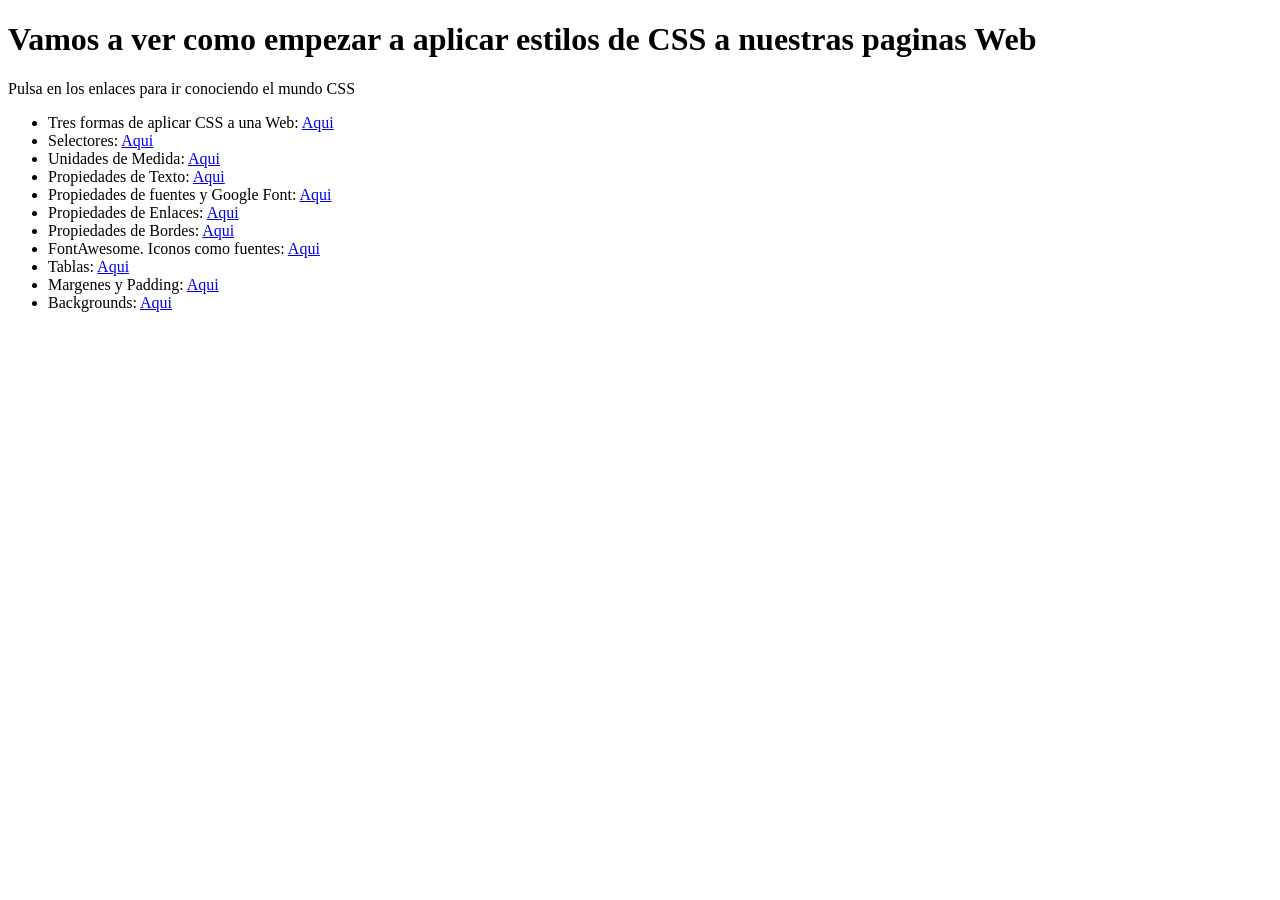
==== index.html @ a59fac79 "google fonts properties section" ====
<!DOCTYPE html>
<html>

<head>
    <meta charset='utf-8'>
    <meta http-equiv='X-UA-Compatible' content='IE=edge'>
    <title>CSS One</title>
    <meta name='viewport' content='width=device-width, initial-scale=1'>
</head>

<body>
    <h1>Vamos a ver como empezar a aplicar estilos de CSS a nuestras paginas Web</h1>
    <p>Pulsa en los enlaces para ir conociendo el mundo CSS</p>
    <ul>
        <li class="item">Tres formas de aplicar CSS a una Web: <a href="../apply-css-to-web/css-index.html">Aqui</a>
        </li>
        <li class="item">Selectores: <a href="../css-selectors/index-selectors.html">Aqui</a>
        </li>
        <li class="item">Unidades de Medida: <a href="../measure-units/measure-unit-index.html">Aqui</a>
        </li>
        <li class="item">Propiedades de Texto: <a href="../text-properties/text-props-index.html">Aqui</a>
        </li>
        <li class="item">Propiedades de fuentes y Google Font:
            <a href="../font-properties/font-properties-index.html">Aqui</a>
        </li>
        <li class="item">Propiedades de Enlaces: <a href="../apply-css-to-web/css-index.html">Aqui</a>
        </li>
        <li class="item">Propiedades de Bordes: <a href="../apply-css-to-web/css-index.html">Aqui</a>
        </li>
        <li class="item">FontAwesome. Iconos como fuentes: <a href="../apply-css-to-web/css-index.html">Aqui</a>
        </li>
        <li class="item">Tablas: <a href="../apply-css-to-web/css-index.html">Aqui</a>
        </li>
        <li class="item">Margenes y Padding: <a href="../apply-css-to-web/css-index.html">Aqui</a>
        </li>
        <li class="item">Backgrounds: <a href="../apply-css-to-web/css-index.html">Aqui</a>
        </li>
    </ul>
</body>

</html>
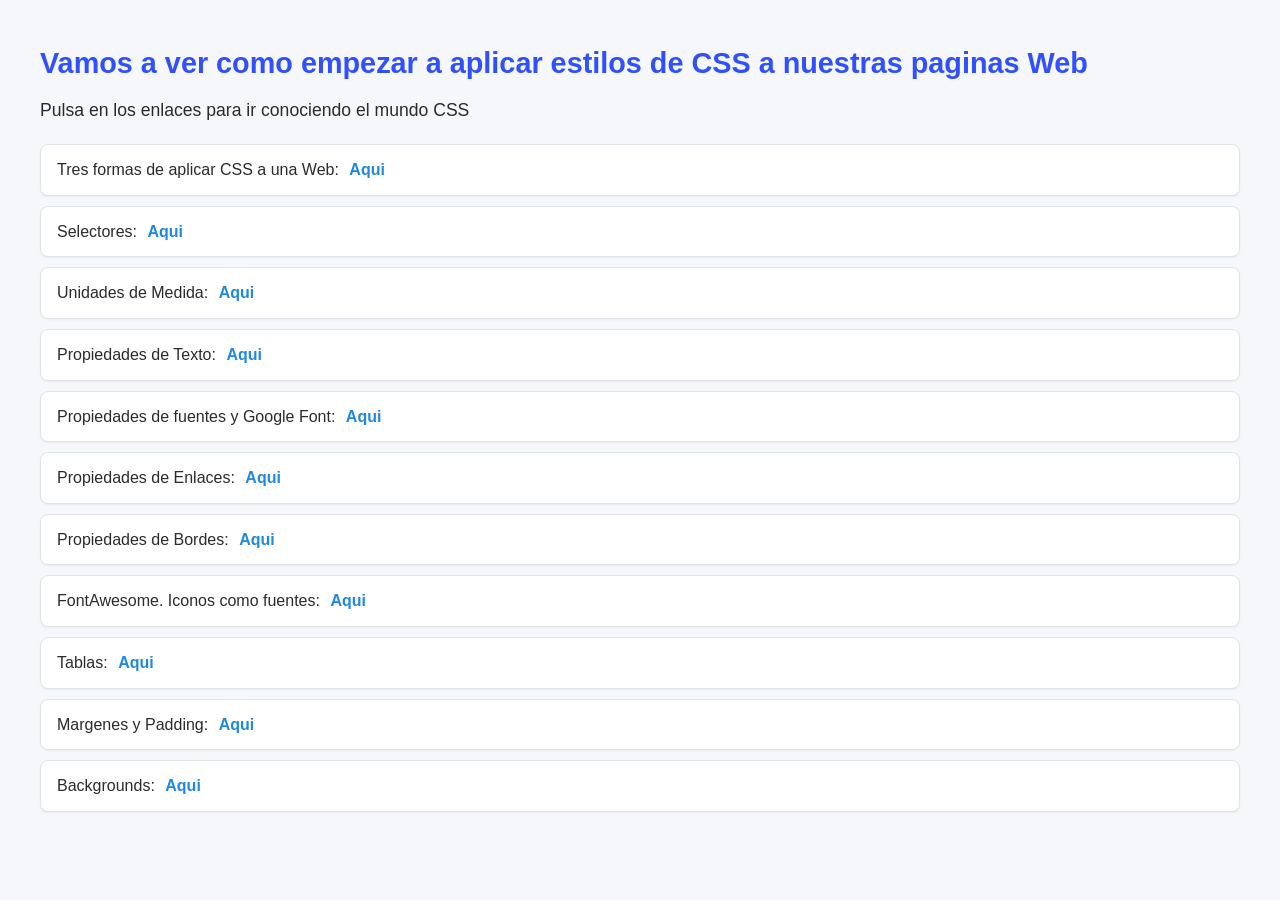
==== commit 5560603b: "Apply cool style" ====
--- a/index.html
+++ b/index.html
@@ -6,34 +6,106 @@
     <meta http-equiv='X-UA-Compatible' content='IE=edge'>
     <title>CSS One</title>
     <meta name='viewport' content='width=device-width, initial-scale=1'>
+    <style>
+        /* Reset básico */
+        body,
+        h1,
+        p,
+        ul {
+            margin: 0;
+            padding: 0;
+        }
+
+        body {
+            font-family: "Segoe UI", Roboto, Helvetica, Arial, sans-serif;
+            line-height: 1.6;
+            background: #f5f7fa;
+            color: #2b2b2b;
+            padding: 40px;
+        }
+
+        h1 {
+            font-size: 1.8rem;
+            margin-bottom: 10px;
+            color: #304FFE;
+        }
+
+        p {
+            margin-bottom: 20px;
+            font-size: 1.1rem;
+        }
+
+        ul {
+            list-style: none;
+            padding-left: 0;
+        }
+
+        .item {
+            background: #ffffff;
+            padding: 12px 16px;
+            margin-bottom: 10px;
+            border-radius: 8px;
+            border: 1px solid #e0e4e8;
+            box-shadow: 0 1px 2px rgba(0, 0, 0, 0.05);
+            transition: transform 0.15s ease, box-shadow 0.15s ease;
+        }
+
+        .item:hover {
+            transform: translateY(-2px);
+            box-shadow: 0 4px 8px rgba(0, 0, 0, 0.08);
+        }
+
+        a {
+            color: #1E88E5;
+            font-weight: 600;
+            text-decoration: none;
+            margin-left: 6px;
+            transition: color 0.2s ease;
+        }
+
+        a:hover {
+            color: #0D47A1;
+            text-decoration: underline;
+        }
+    </style>
 </head>
 
 <body>
     <h1>Vamos a ver como empezar a aplicar estilos de CSS a nuestras paginas Web</h1>
     <p>Pulsa en los enlaces para ir conociendo el mundo CSS</p>
     <ul>
-        <li class="item">Tres formas de aplicar CSS a una Web: <a href="../apply-css-to-web/css-index.html">Aqui</a>
+        <li class="item">Tres formas de aplicar CSS a una Web:
+            <a href="../apply-css-to-web/css-index.html">Aqui</a>
         </li>
-        <li class="item">Selectores: <a href="../css-selectors/index-selectors.html">Aqui</a>
+        <li class="item">Selectores:
+            <a href="../css-selectors/index-selectors.html">Aqui</a>
         </li>
-        <li class="item">Unidades de Medida: <a href="../measure-units/measure-unit-index.html">Aqui</a>
+        <li class="item">Unidades de Medida:
+            <a href="../measure-units/measure-unit-index.html">Aqui</a>
         </li>
-        <li class="item">Propiedades de Texto: <a href="../text-properties/text-props-index.html">Aqui</a>
+        <li class="item">Propiedades de Texto:
+            <a href="../text-properties/text-props-index.html">Aqui</a>
         </li>
         <li class="item">Propiedades de fuentes y Google Font:
             <a href="../font-properties/font-properties-index.html">Aqui</a>
         </li>
-        <li class="item">Propiedades de Enlaces: <a href="../apply-css-to-web/css-index.html">Aqui</a>
+        <li class="item">Propiedades de Enlaces:
+            <a href="../link-properties/link-properties-index.html">Aqui</a>
         </li>
-        <li class="item">Propiedades de Bordes: <a href="../apply-css-to-web/css-index.html">Aqui</a>
+        <li class="item">Propiedades de Bordes:
+            <a href="../border-properties/border-properties-index.html">Aqui</a>
         </li>
-        <li class="item">FontAwesome. Iconos como fuentes: <a href="../apply-css-to-web/css-index.html">Aqui</a>
+        <li class="item">FontAwesome. Iconos como fuentes:
+            <a href="../font-awesome/font-awesome-index.html">Aqui</a>
         </li>
-        <li class="item">Tablas: <a href="../apply-css-to-web/css-index.html">Aqui</a>
+        <li class="item">Tablas:
+            <a href="../apply-css-to-web/css-index.html">Aqui</a>
         </li>
-        <li class="item">Margenes y Padding: <a href="../apply-css-to-web/css-index.html">Aqui</a>
+        <li class="item">Margenes y Padding:
+            <a href="../css-margin-and-padding/margin-padding-index.html">Aqui</a>
         </li>
-        <li class="item">Backgrounds: <a href="../apply-css-to-web/css-index.html">Aqui</a>
+        <li class="item">Backgrounds:
+            <a href="../css-background-properties/css-background-index.html">Aqui</a>
         </li>
     </ul>
 </body>
